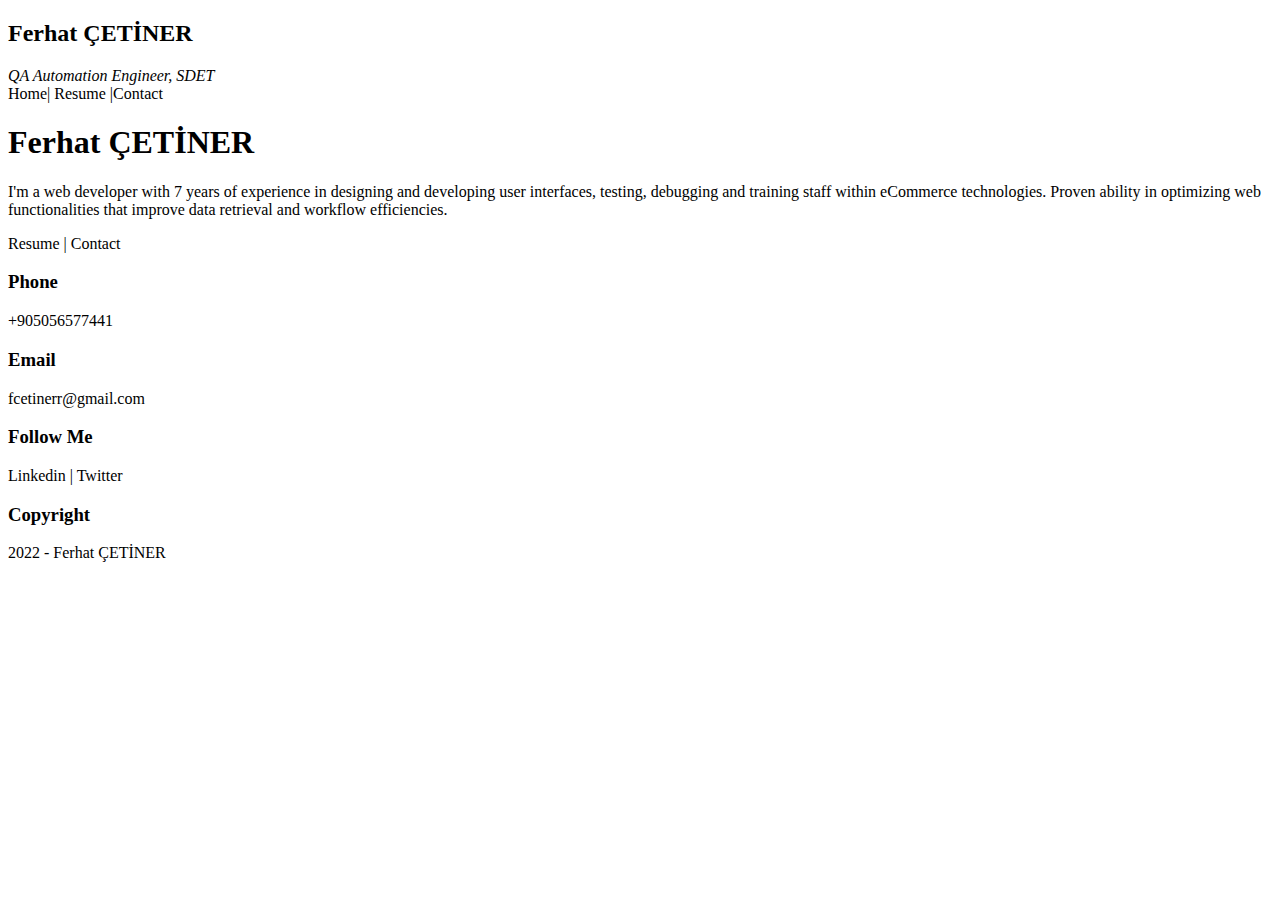
==== index.html @ b2aa5d3a "c01" ====
<!DOCTYPE html>
<html lang="en">
  <head>
    <meta charset="UTF-8" />
    <meta http-equiv="X-UA-Compatible" content="IE=edge" />
    <meta name="viewport" content="width=device-width, initial-scale=1.0" />
    <title>Ferhat ÇETİNER</title>
  </head>
  <body>
    <div class="header">
      <div class="title">
        <h2>Ferhat ÇETİNER</h2>
        <i>QA Automation Engineer, SDET </i>
      </div>

      <div class="menu">Home| Resume |Contact</div>
      <div class="content">
        <div class="about">
            <div class="my-photo">

            </div>
            <div class="description">
                <h1>Ferhat ÇETİNER</h1>
                <p>
                    I'm a web developer with 7 years of experience in designing and
            developing user interfaces, testing, debugging and training staff
            within eCommerce technologies. Proven ability in optimizing web
            functionalities that improve data retrieval and workflow
            efficiencies.
                </p>
                <div class="toolbar">
                    Resume | Contact
                </div>
            </div>
        </div>



      </div>
    </div>

    <div class="footer">
        <div>
            <h3>Phone</h3>
            <p>+905056577441</p>
        </div>
        <div>
            <h3>Email</h3>
            <p>fcetinerr@gmail.com</p>
        </div>
        <div>
            <h3>Follow Me</h3>
            <p>Linkedin | Twitter</p>
        </div>

        <div>
            <h3>Copyright</h3>
            <p>2022 - Ferhat ÇETİNER</p>
        </div>

    </div>
  </body>
</html>
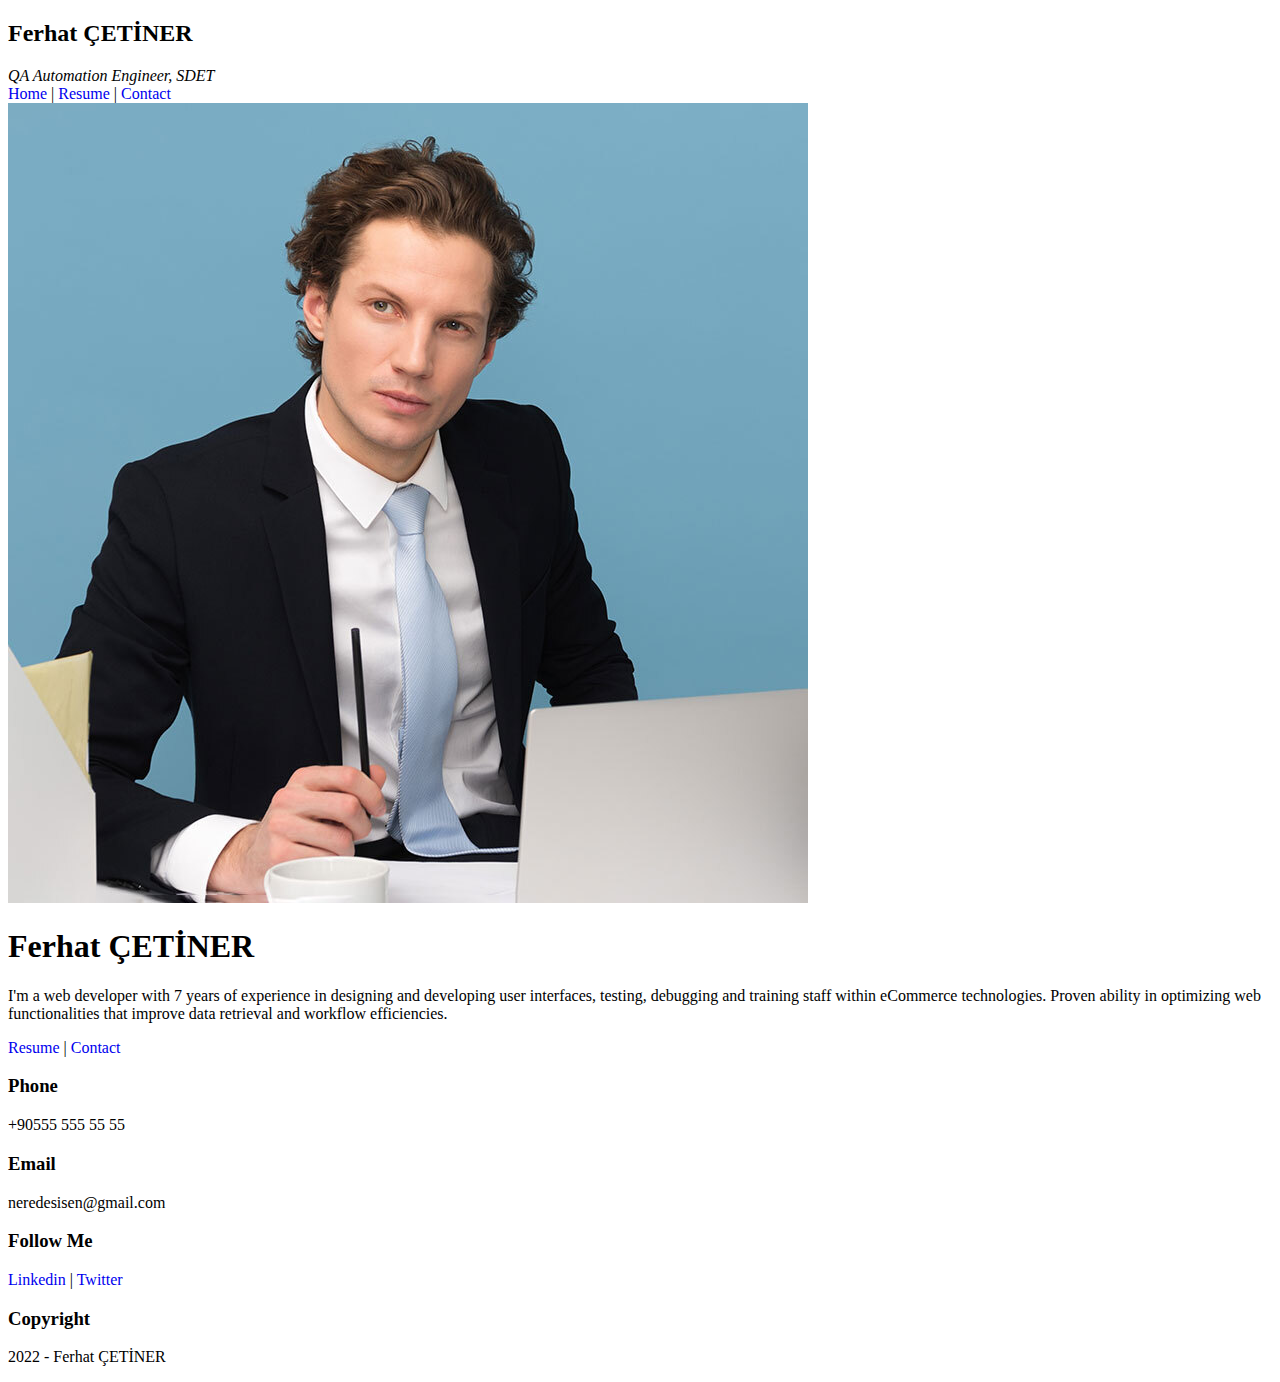
==== commit b811e6c1: "c02" ====
--- a/index.html
+++ b/index.html
@@ -5,6 +5,7 @@
     <meta http-equiv="X-UA-Compatible" content="IE=edge" />
     <meta name="viewport" content="width=device-width, initial-scale=1.0" />
     <title>Ferhat ÇETİNER</title>
+    <link rel="stylesheet" href="css/style.css">
   </head>
   <body>
     <div class="header">
@@ -13,11 +14,15 @@
         <i>QA Automation Engineer, SDET </i>
       </div>
 
-      <div class="menu">Home| Resume |Contact</div>
+      <div class="menu">  
+       <a href="index.html">Home</a> | 
+       <a href="resume.html">Resume</a>  | 
+       <a href="contact.html">Contact</a> 
+      </div>
       <div class="content">
         <div class="about">
             <div class="my-photo">
-
+              <img src="img/pexels-moose-photos-1586996.jpg" alt="Kişisel fotoğrafım">
             </div>
             <div class="description">
                 <h1>Ferhat ÇETİNER</h1>
@@ -29,7 +34,8 @@
             efficiencies.
                 </p>
                 <div class="toolbar">
-                    Resume | Contact
+                   <a href="resume.html">Resume</a>  |
+                   <a href="contact.html">Contact</a> 
                 </div>
             </div>
         </div>
@@ -42,15 +48,17 @@
     <div class="footer">
         <div>
             <h3>Phone</h3>
-            <p>+905056577441</p>
+            <p><a href="tel:+05055555555"></a> +90555 555 55 55</p>
         </div>
         <div>
-            <h3>Email</h3>
-            <p>fcetinerr@gmail.com</p>
+            <h3> <a href="mailto:fcetinerr@gmail.com"></a> Email</h3>
+            <p>neredesisen@gmail.com</p>
         </div>
         <div>
             <h3>Follow Me</h3>
-            <p>Linkedin | Twitter</p>
+            <p> <a href="https://www.linkedin.com/in/ferhatcetiner/" target="_blank">Linkedin</a>  |
+              <a href="https://www.twitter.com/" target="_blank">Twitter</a> 
+            </p>
         </div>
 
         <div>
--- a/css/style.css
+++ b/css/style.css
@@ -0,0 +1,17 @@
+.kirmizi{
+    color: rgb(2, 4, 22);
+    text-align:right;
+    background-color: rgb(114, 207, 250);
+}
+
+a{
+    text-decoration: none;
+}
+
+.kutu{
+    width:65%px;
+    height:200px;
+    background-color: seagreen;
+    border: 10px solid rgb(13, 13, 83);
+    border-radius: 20px;
+}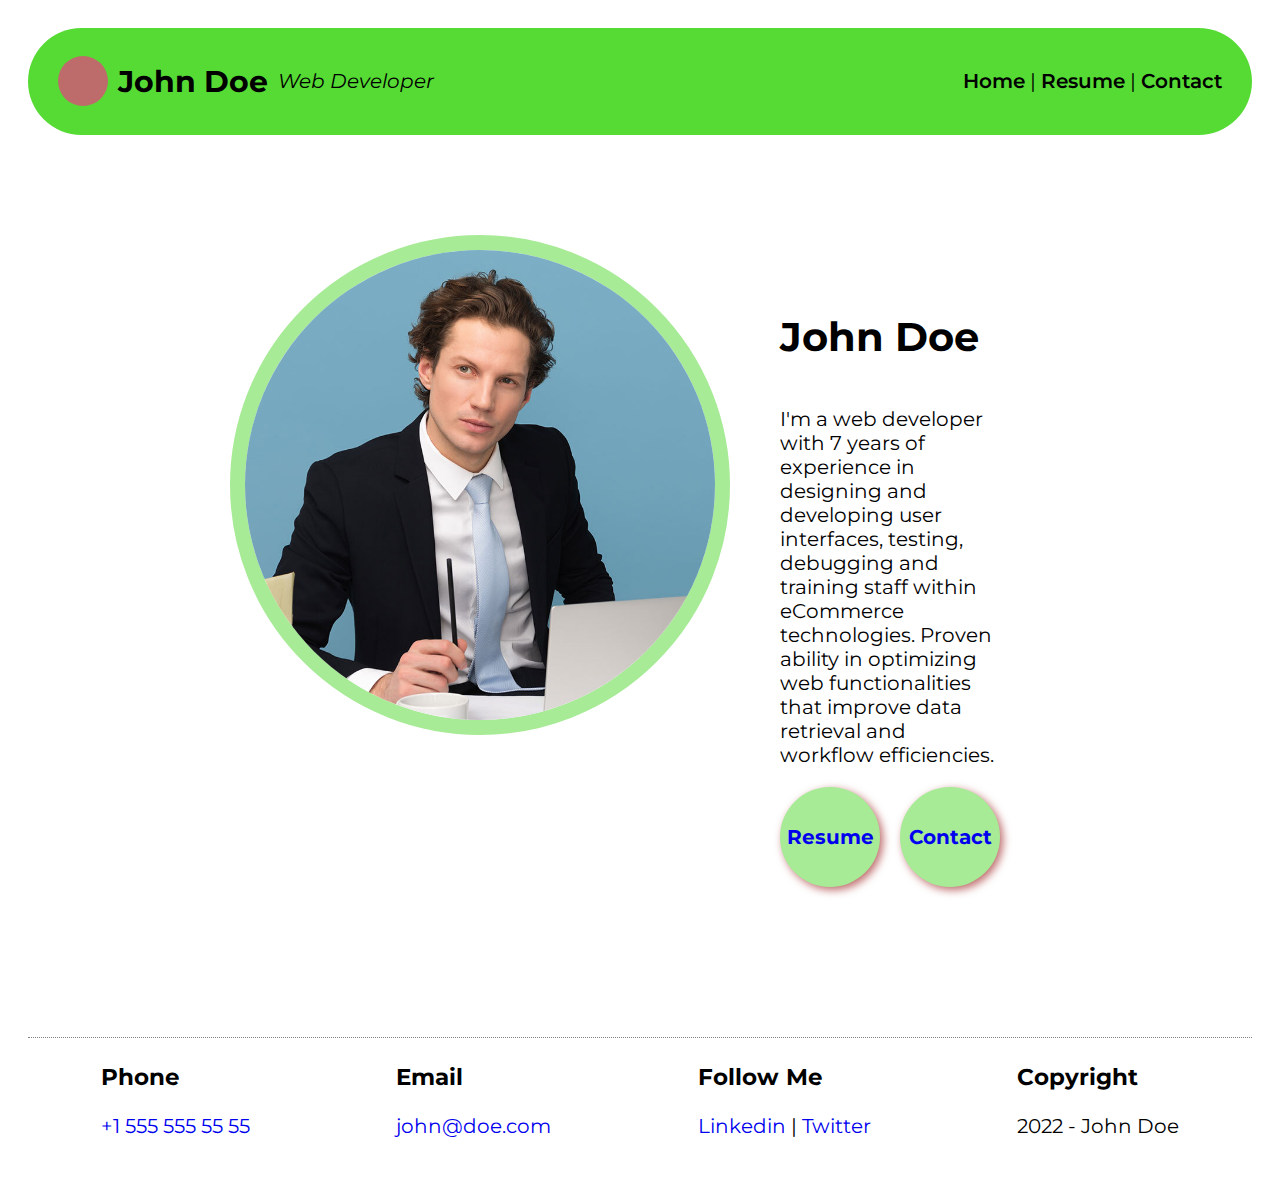
==== commit 5e0012a5: "c03" ====
--- a/index.html
+++ b/index.html
@@ -1,71 +1,74 @@
 <!DOCTYPE html>
 <html lang="en">
-  <head>
-    <meta charset="UTF-8" />
-    <meta http-equiv="X-UA-Compatible" content="IE=edge" />
-    <meta name="viewport" content="width=device-width, initial-scale=1.0" />
-    <title>Ferhat ÇETİNER</title>
+<head>
+    <meta charset="UTF-8">
+    <meta http-equiv="X-UA-Compatible" content="IE=edge">
+    <meta name="viewport" content="width=device-width, initial-scale=1.0">
+    <title>John Doe - Resume</title>
     <link rel="stylesheet" href="css/style.css">
-  </head>
-  <body>
+
+</head>
+<body>
     <div class="header">
-      <div class="title">
-        <h2>Ferhat ÇETİNER</h2>
-        <i>QA Automation Engineer, SDET </i>
-      </div>
+        <div class="title">
+            <span></span>
+            <h2>John Doe</h2>
+            <i>Web Developer</i>
+        </div>
 
-      <div class="menu">  
-       <a href="index.html">Home</a> | 
-       <a href="resume.html">Resume</a>  | 
-       <a href="contact.html">Contact</a> 
-      </div>
-      <div class="content">
+        <div class="menu">
+           <a href="index.html" title="Ana sayfayı aç">Home</a> | 
+           <a href="resume.html">Resume</a> | 
+           <a href="contact.html">Contact</a>
+        </div>
+    </div>
+
+    <div class="content">
         <div class="about">
             <div class="my-photo">
-              <img src="img/pexels-moose-photos-1586996.jpg" alt="Kişisel fotoğrafım">
+                <img src="img/pexels-moose-photos-1586996.jpg" alt="John Doe - Kişisel fotoğrafım">
             </div>
             <div class="description">
-                <h1>Ferhat ÇETİNER</h1>
+                <h1>John Doe</h1>
                 <p>
                     I'm a web developer with 7 years of experience in designing and
-            developing user interfaces, testing, debugging and training staff
-            within eCommerce technologies. Proven ability in optimizing web
-            functionalities that improve data retrieval and workflow
-            efficiencies.
+                    developing user interfaces, testing, debugging and training staff
+                    within eCommerce technologies. Proven ability in optimizing web
+                    functionalities that improve data retrieval and workflow
+                    efficiencies. 
                 </p>
                 <div class="toolbar">
-                   <a href="resume.html">Resume</a>  |
-                   <a href="contact.html">Contact</a> 
+                   <a href="resume.html">Resume</a><a href="contact.html">Contact</a> 
                 </div>
             </div>
         </div>
-
-
-
-      </div>
     </div>
 
     <div class="footer">
         <div>
             <h3>Phone</h3>
-            <p><a href="tel:+05055555555"></a> +90555 555 55 55</p>
+            <p> <a href="tel:+15555555555">+1 555 555 55 55</a></p>
         </div>
+
         <div>
-            <h3> <a href="mailto:fcetinerr@gmail.com"></a> Email</h3>
-            <p>neredesisen@gmail.com</p>
+            <h3>Email</h3>
+            <p> <a href="mailto:john@doe.com">john@doe.com</a></p>
         </div>
+
         <div>
             <h3>Follow Me</h3>
-            <p> <a href="https://www.linkedin.com/in/ferhatcetiner/" target="_blank">Linkedin</a>  |
-              <a href="https://www.twitter.com/" target="_blank">Twitter</a> 
+            <p>
+                <a href="http://linkedin.com/sdjh" target="_blank">Linkedin</a>  | 
+                <a href="http://twitter.com/sdjh" target="_blank">Twitter</a>
             </p>
         </div>
 
         <div>
             <h3>Copyright</h3>
-            <p>2022 - Ferhat ÇETİNER</p>
+            <p>2022 - John Doe</p>
         </div>
+    </div>
 
-    </div>
-  </body>
-</html>
+
+</body>
+</html>--- a/css/style.css
+++ b/css/style.css
@@ -1,17 +1,149 @@
-.kirmizi{
-    color: rgb(2, 4, 22);
-    text-align:right;
-    background-color: rgb(114, 207, 250);
+@import url('https://fonts.googleapis.com/css2?family=Montserrat:wght@100;200;300;400;500;600;700;800;900&display=swap');
+
+*{
+    box-sizing: border-box;
+}
+
+body{
+    font-family: 'Montserrat', sans-serif;
+    padding: 20px;
+    font-size: 20px;
 }
 
 a{
     text-decoration: none;
 }
 
-.kutu{
-    width:65%px;
-    height:200px;
-    background-color: seagreen;
-    border: 10px solid rgb(13, 13, 83);
+input, textarea{
+    border:1px solid rgb(42, 173, 9);
+    border-radius: 10px;
+    padding: 15px;
+    width:100%;
+}
+
+button{
+    border:1px solid rgb(34, 139, 7);
+    border-radius: 10px;
+    padding: 10px 30px;
+    background-color: rgb(86, 219, 53);
+    color:white;
+    font-size: 25px;
+}
+
+
+.header{
+    display: flex;
+    justify-content: space-between;
+    align-items: center;
+    background-color: rgb(86, 219, 53);
+    padding:10px 30px;
+    border-radius: 60px;
+}
+
+.header .title{
+    display: flex;
+    align-items: center;
+    gap: 10px;
+}
+
+.header .menu a{
+    font-weight: 600;
+    color:black;
+}
+
+.content h1 span,
+.header span{
+    width:50px;
+    height: 50px;
+    border-radius: 25px;
+    background-color: rgb(190, 107, 107);
+}
+
+.content h1{
+    display: flex;
+}
+
+
+
+.content{
+    display: flex;
+    flex-direction: column;
+    align-items: center;
+    padding: 100px;
+}
+
+
+.content .about{
+    display: flex;
+    justify-content: center;
+    width:70%;
+}
+
+.content .about img{
+    width: 500px;
+    height: 500px;
+    border-radius: 250px;
+    border:15px solid rgb(167, 235, 150);
+}
+
+.content .description{
+    display: flex;
+    flex-direction: column;
+    justify-content: center;
+    padding: 50px;
+}
+
+.content .toolbar{
+    display: flex;
+    gap:20px;
+}
+
+.content .toolbar a{
+    background-color: rgb(167, 235, 150);
+    width:100px;
+    height: 100px;
+    border-radius: 50px;
+    display: flex;
+    justify-content: center;
+    align-items: center;
+    font-weight: 700;
+    box-shadow: 3px 3px 8px rgb(190, 107, 107);
+}
+
+
+.section{
+    width:60%;
+}
+
+.section .card{
+    display: flex;
+    align-items: center;
+    border:1px solid rgb(167, 235, 150);
     border-radius: 20px;
+    padding: 50px;
+    margin-bottom: 50px;
+    gap:40px;
+    box-shadow: 3px 3px 8px rgb(190, 107, 107);
+}
+
+.section .card h2{
+    color:rgb(34, 139, 7);
+}
+
+.section .card .left{
+    flex: 3;
+}
+
+.section .card .right{
+    flex: 2;
+}
+
+.section .form-row{
+    margin-bottom: 20px;
+}
+
+.footer{
+    display: flex;
+    justify-content: space-around;
+    border-top:1px dotted gray;
 }